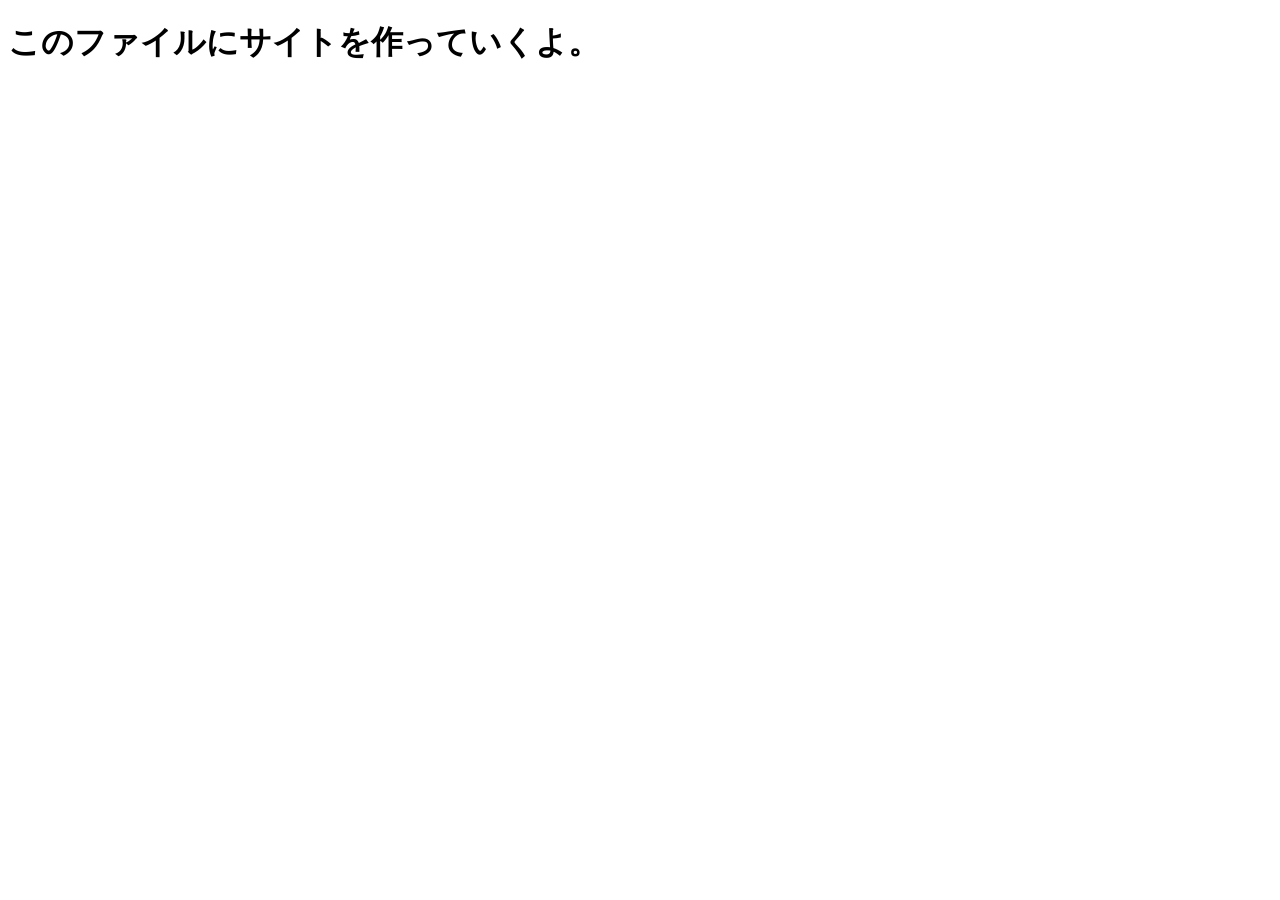
==== index.html @ 0e2abdbf "deploy: a6d70722ec7f6679e153848b28e50f22e141a47a" ====
<!DOCTYPE html>
<html lang="en">
<head>
  <meta charset="UTF-8">
  <meta name="viewport" content="width=device-width, initial-scale=1.0">
  <title>サイト制作課題</title>
</head>
<body>
  <h1>このファイルにサイトを作っていくよ。</h1>
</body>
</html>
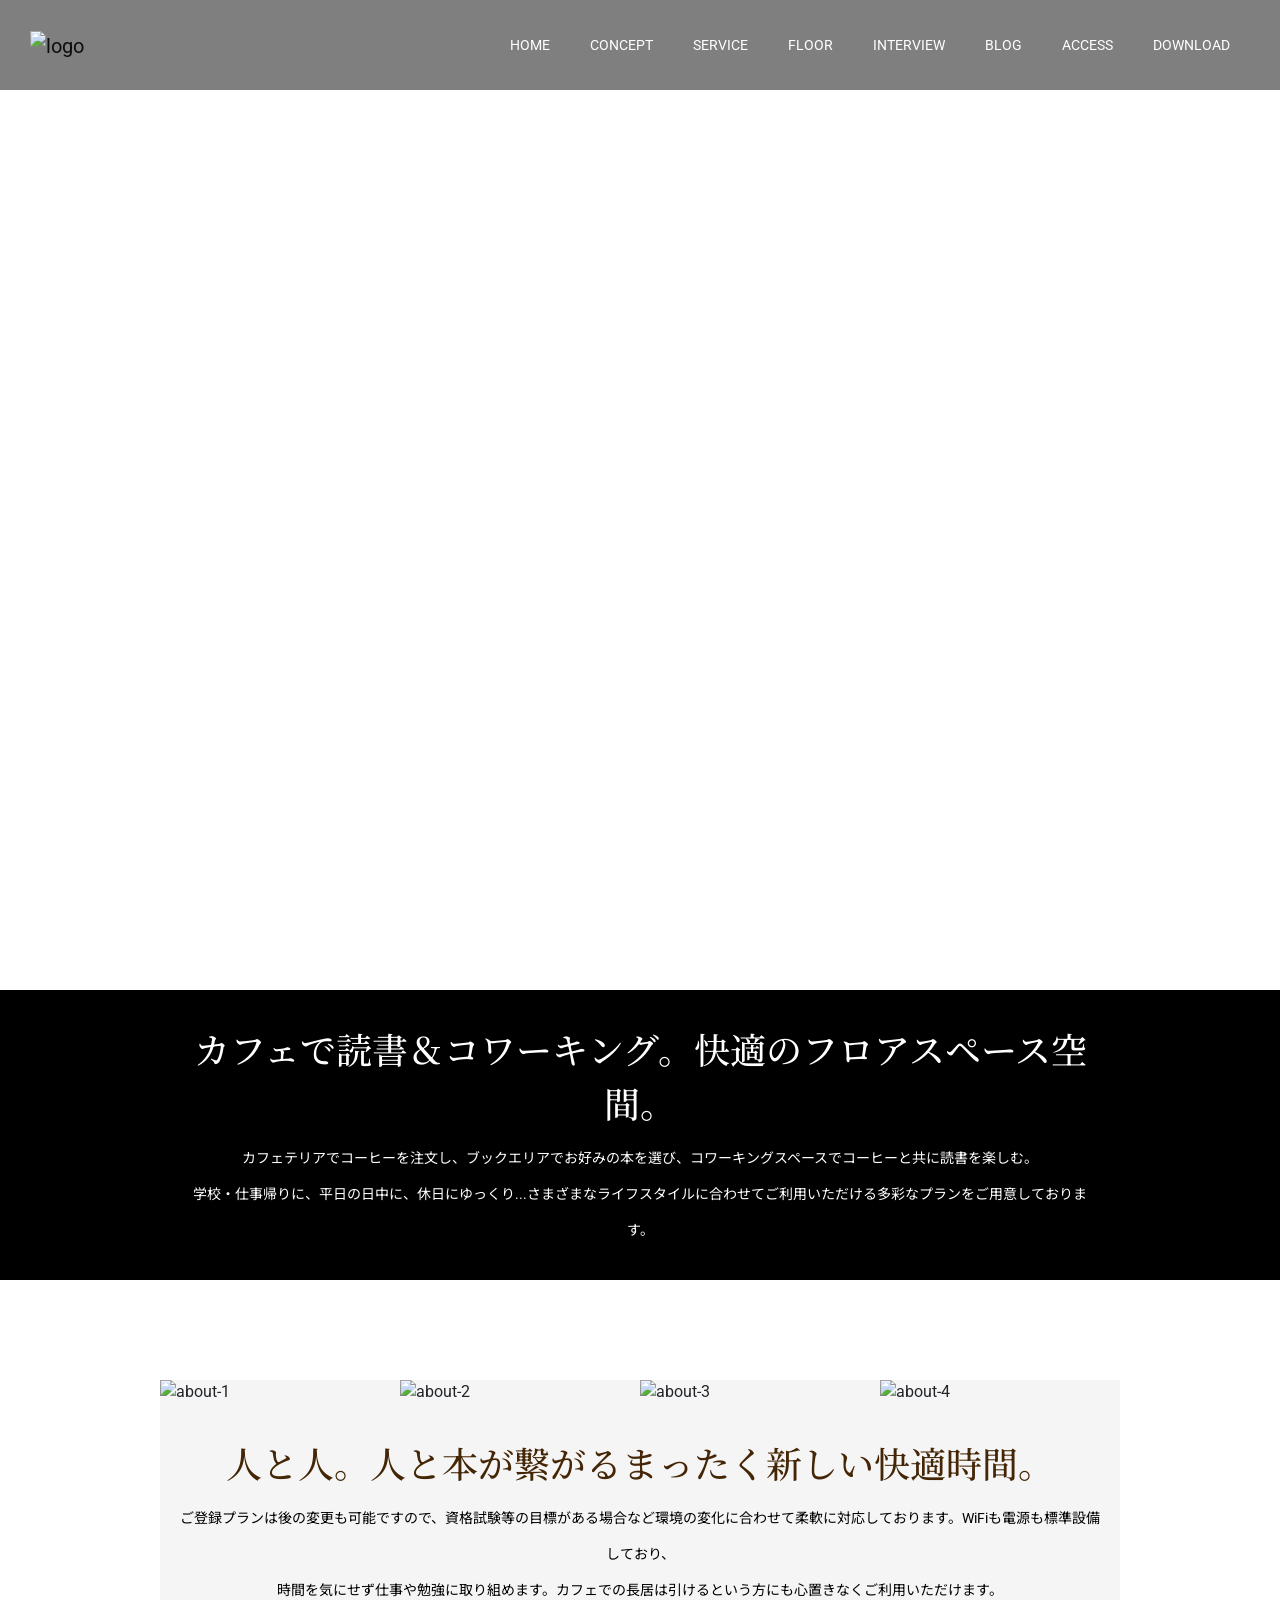
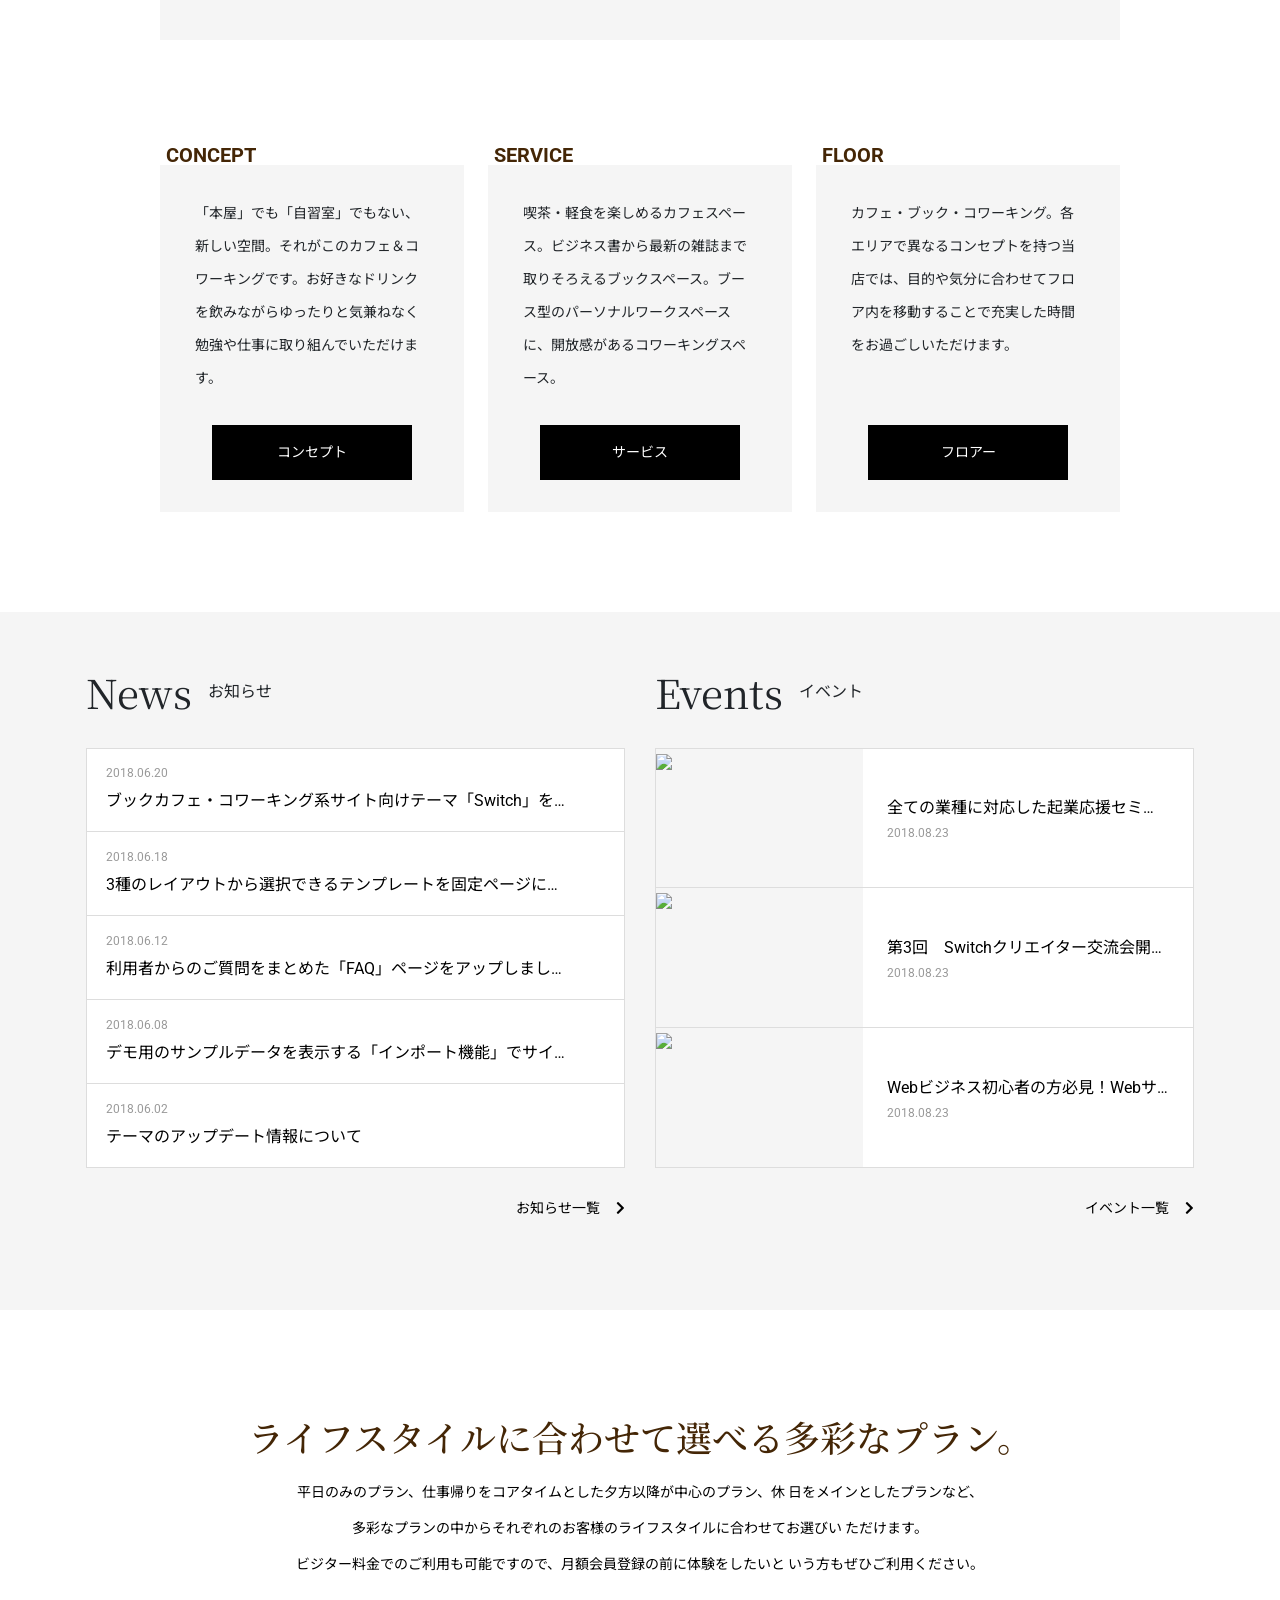
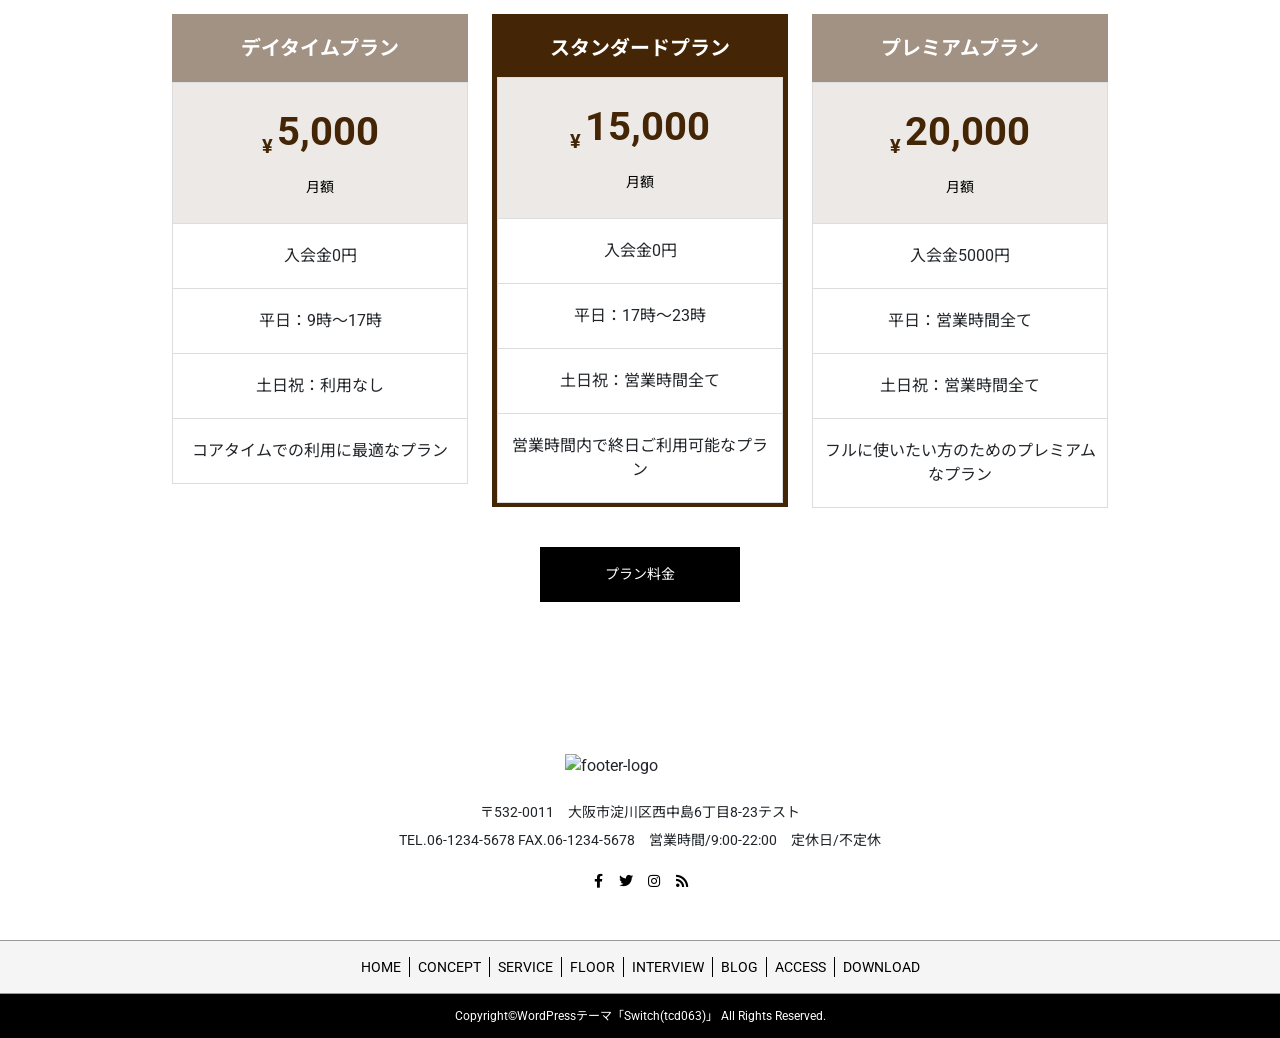
==== commit 96b5694e: "deploy: ee60870745d6ce0ff6d544f2466e51420f54d26c" ====
--- a/index.html
+++ b/index.html
@@ -1,11 +1,500 @@
-<!DOCTYPE html>
-<html lang="en">
-<head>
-  <meta charset="UTF-8">
-  <meta name="viewport" content="width=device-width, initial-scale=1.0">
-  <title>サイト制作課題</title>
-</head>
-<body>
-  <h1>このファイルにサイトを作っていくよ。</h1>
-</body>
-</html>
+<!DOCTYPE html>
+<html lang="en">
+  <head>
+    <meta charset="UTF-8" />
+    <meta name="viewport" content="width=device-width, initial-scale=1.0" />
+    <title>サイト制作課題</title>
+
+    <link rel="preconnect" href="https://fonts.gstatic.com" />
+    <link
+      href="https://fonts.googleapis.com/css2?family=Noto+Sans+JP:wght@400;500;700&family=Noto+Serif+JP:wght@400;500;700&family=Roboto:wght@400;500;700&display=swap"
+      rel="stylesheet"
+    />
+    <link
+      rel="stylesheet"
+      href="https://cdn.jsdelivr.net/npm/bootstrap@4.5.3/dist/css/bootstrap.min.css"
+      integrity="sha384-TX8t27EcRE3e/ihU7zmQxVncDAy5uIKz4rEkgIXeMed4M0jlfIDPvg6uqKI2xXr2"
+      crossorigin="anonymous"
+    />
+    <link
+      rel="stylesheet"
+      href="https://use.fontawesome.com/releases/v5.6.3/css/all.css"
+    />
+
+    <link rel="stylesheet" href="./style.css" />
+  </head>
+  <body>
+    <header>
+      <nav class="navbar navbar-expand-xl navbar-light">
+        <div class="container-fluid p-0">
+          <a class="navbar-brand p-0 m-0" href="#">
+            <img src="../img/header.png" alt="logo" />
+          </a>
+          <button
+            class="navbar-toggler border-0"
+            type="button"
+            data-toggle="collapse"
+            data-target="#navbarSupportedContent"
+            aria-controls="navbarSupportedContent"
+            aria-expanded="false"
+            aria-label="Toggle navigation"
+          >
+            <span
+              class="navbar-toggler-icon d-flex justify-content-center align-items-center"
+            ></span>
+          </button>
+          <div class="collapse navbar-collapse" id="navbarSupportedContent">
+            <ul class="navbar-nav ml-auto">
+              <li class="nav-item">
+                <a class="nav-link" href="#">HOME</a>
+              </li>
+              <li class="nav-item dropdown">
+                <button
+                  class="navbar-toggler d-flex justify-content-between align-items-center dropdown-lg d-xl-none"
+                  type="button"
+                  data-toggle="collapse"
+                  data-target="#navbarDropdown"
+                  aria-controls="navbarDropdown"
+                  aria-expanded="false"
+                >
+                  CONCEPT
+                  <span class="dropdown-icon">
+                    <img
+                      src="../img/icon-plus.svg"
+                      width="26"
+                      height="26"
+                      class="icon-plus"
+                    />
+                    <img
+                      src="../img/icon-minus.svg"
+                      width="26"
+                      height="26"
+                      class="icon-minus"
+                    />
+                  </span>
+                </button>
+                <a
+                  class="nav-link d-none d-xl-block"
+                  href="#"
+                  id="navbarDropdown"
+                  role="button"
+                  aria-expanded="false"
+                  aria-haspopup="true"
+                >
+                  CONCEPT
+                </a>
+                <div
+                  class="collapse mt-0 border-0 rounded-0 drop-menu"
+                  id="navbarDropdown"
+                >
+                  <ul>
+                    <li>
+                      <a class="dropdown-item" href="#">ブログアーカイブ</a>
+                    </li>
+                    <li>
+                      <a class="dropdown-item" href="#">お知らせアーカイブ</a>
+                    </li>
+                    <li>
+                      <a class="dropdown-item" href="#">イベントアーカイブ</a>
+                    </li>
+                    <li>
+                      <a class="dropdown-item" href="#"
+                        >インタビューアーカイブ</a
+                      >
+                    </li>
+                    <li><a class="dropdown-item" href="#">FAQページ</a></li>
+                    <li>
+                      <a class="dropdown-item" href="#"
+                        >固定ページ(デフォルト)</a
+                      >
+                    </li>
+                    <li><a class="dropdown-item" href="#">CONCEPT</a></li>
+                    <li><a class="dropdown-item" href="#">SERVICE</a></li>
+                    <li><a class="dropdown-item" href="#">FLOOR</a></li>
+                    <li><a class="dropdown-item" href="#">ACCESS</a></li>
+                  </ul>
+                </div>
+              </li>
+              <li class="nav-item">
+                <a class="nav-link" href="#">SERVICE</a>
+              </li>
+              <li class="nav-item">
+                <a class="nav-link" href="#">FLOOR</a>
+              </li>
+              <li class="nav-item">
+                <a class="nav-link" href="#">INTERVIEW</a>
+              </li>
+              <li class="nav-item">
+                <a class="nav-link" href="#">BLOG</a>
+              </li>
+              <li class="nav-item">
+                <a class="nav-link" href="#">ACCESS</a>
+              </li>
+              <li class="nav-item">
+                <a class="nav-link" href="#">DOWNLOAD</a>
+              </li>
+            </ul>
+          </div>
+        </div>
+      </nav>
+    </header>
+    <section class="top">
+      <div class="top-img">
+        <p class="top-img-message">そうだ。<br />カフェに行こう。</p>
+      </div>
+      <div class="top-message">
+        <div class="message">
+          <h2 class="title">
+            カフェで読書＆コワーキング。快適のフロアスペース空間。
+          </h2>
+          <p class="text">
+            カフェテリアでコーヒーを注文し、ブックエリアでお好みの本を選び、コワーキングスペースでコーヒーと共に読書を楽しむ。
+          </p>
+          <p class="text">
+            学校・仕事帰りに、平日の日中に、休日にゆっくり...さまざまなライフスタイルに合わせてご利用いただける多彩なプランをご用意しております。
+          </p>
+        </div>
+      </div>
+    </section>
+    <section class="about">
+      <div class="container-fluid px-0">
+        <div class="row mx-0">
+          <img
+            src="../img/about-1.jpg"
+            alt="about-1"
+            class="col-6 col-lg-3 img-fluid px-0"
+          />
+          <img
+            src="../img/about-2.jpg"
+            alt="about-2"
+            class="col-6 col-lg-3 img-fluid px-0"
+          />
+          <img
+            src="../img/about-3.jpg"
+            alt="about-3"
+            class="col-6 col-lg-3 img-fluid px-0"
+          />
+          <img
+            src="../img/about-4.jpg"
+            alt="about-4"
+            class="col-6 col-lg-3 img-fluid px-0"
+          />
+        </div>
+      </div>
+      <div class="message">
+        <h2 class="title">人と人。人と本が繋がるまったく新しい快適時間。</h2>
+        <p class="text">
+          ご登録プランは後の変更も可能ですので、資格試験等の目標がある場合など環境の変化に合わせて柔軟に対応しております。WiFiも電源も標準設備しており、
+        </p>
+        <p class="text">
+          時間を気にせず仕事や勉強に取り組めます。カフェでの長居は引けるという方にも心置きなくご利用いただけます。
+        </p>
+      </div>
+    </section>
+    <section class="cards">
+      <div class="card border-0">
+        <div class="card-top">
+          <p class="card-title">CONCEPT</p>
+          <img
+            src="../img/card-1.jpg"
+            alt="concept"
+            class="card-img-top rounded-0"
+          />
+        </div>
+        <div class="card-body">
+          <p class="card-text">
+            「本屋」でも「自習室」でもない、新しい空間。それがこのカフェ＆コワーキングです。お好きなドリンクを飲みながらゆったりと気兼ねなく勉強や仕事に取り組んでいただけます。
+          </p>
+          <a href="#" class="atoms-button">コンセプト</a>
+        </div>
+      </div>
+      <div class="card border-0">
+        <div class="card-top">
+          <p class="card-title">SERVICE</p>
+          <img
+            src="../img/card-2.jpg"
+            alt="concept"
+            class="card-img-top rounded-0"
+          />
+        </div>
+        <div class="card-body">
+          <p class="card-text">
+            喫茶・軽食を楽しめるカフェスペース。ビジネス書から最新の雑誌まで取りそろえるブックスペース。ブース型のパーソナルワークスペースに、開放感があるコワーキングスペース。
+          </p>
+          <a href="#" class="atoms-button">サービス</a>
+        </div>
+      </div>
+      <div class="card border-0">
+        <div class="card-top">
+          <p class="card-title">FLOOR</p>
+          <img
+            src="../img/card-3.jpg"
+            alt="concept"
+            class="card-img-top rounded-0"
+          />
+        </div>
+        <div class="card-body">
+          <p class="card-text">
+            カフェ・ブック・コワーキング。各エリアで異なるコンセプトを持つ当店では、目的や気分に合わせてフロア内を移動することで充実した時間をお過ごしいただけます。
+          </p>
+          <a href="#" class="atoms-button">フロアー</a>
+        </div>
+      </div>
+    </section>
+    <section class="news-and-events">
+      <div class="container">
+        <div class="row">
+          <div class="col col-lg-6">
+            <div class="news">
+              <div class="news-and-events-title">
+                <h2>News<span class="caption">お知らせ</span></h2>
+              </div>
+              <div class="news-list">
+                <article class="news-card">
+                  <a href="#">
+                    <div class="news-caption">
+                      <div class="news-posted-at">
+                        <time datetime="2018-6-20">2018.06.20</time>
+                      </div>
+                      <h3>
+                        ブックカフェ・コワーキング系サイト向けテーマ「Switch」をリリースしました。
+                      </h3>
+                    </div>
+                  </a>
+                </article>
+                <article class="news-card">
+                  <a href="#">
+                    <div class="news-caption">
+                      <div class="news-posted-at">
+                        <time datetime="2018-6-18">2018.06.18</time>
+                      </div>
+                      <h3>
+                        3種のレイアウトから選択できるテンプレートを固定ページに実装
+                      </h3>
+                    </div>
+                  </a>
+                </article>
+                <article class="news-card">
+                  <a href="#">
+                    <div class="news-caption">
+                      <div class="news-posted-at">
+                        <time datetime="2018-6-12">2018.06.12</time>
+                      </div>
+                      <h3>
+                        利用者からのご質問をまとめた「FAQ」ページをアップしました。
+                      </h3>
+                    </div>
+                  </a>
+                </article>
+                <article class="news-card">
+                  <a href="#">
+                    <div class="news-caption">
+                      <div class="news-posted-at">
+                        <time datetime="2018-6-8">2018.06.08</time>
+                      </div>
+                      <h3>
+                        デモ用のサンプルデータを表示する「インポート機能」でサイト構築を快適に？
+                      </h3>
+                    </div>
+                  </a>
+                </article>
+                <article class="news-card">
+                  <a href="#">
+                    <div class="news-caption">
+                      <div class="news-posted-at">
+                        <time datetime="2018-6-2">2018.06.02</time>
+                      </div>
+                      <h3>テーマのアップデート情報について</h3>
+                    </div>
+                  </a>
+                </article>
+              </div>
+              <a href="#" class="news-and-events-more">
+                お知らせ一覧<i class="fas fa-chevron-right"></i>
+              </a>
+            </div>
+          </div>
+          <div class="col col-lg-6">
+            <div class="events">
+              <div class="news-and-events-title">
+                <h2>Events<span class="caption">イベント</span></h2>
+              </div>
+              <div class="event-list">
+                <article class="event-card">
+                  <a href="#">
+                    <div class="event-thumbnail">
+                      <img src="../img/events-1.jpg" />
+                    </div>
+                    <div class="event-caption">
+                      <h3>
+                        全ての業種に対応した起業応援セミナーを開催します。
+                      </h3>
+                      <div class="posted-at">
+                        <time datetime="2018-8-23">2018.08.23</time>
+                      </div>
+                    </div>
+                  </a>
+                </article>
+                <article class="event-card">
+                  <a href="#">
+                    <div class="event-thumbnail">
+                      <img src="../img/events-2.jpg" />
+                    </div>
+                    <div class="event-caption">
+                      <h3>第3回　Switchクリエイター交流会開催いたします！</h3>
+                      <div class="posted-at">
+                        <time datetime="2018-8-23">2018.08.23</time>
+                      </div>
+                    </div>
+                  </a>
+                </article>
+                <article class="event-card">
+                  <a href="#">
+                    <div class="event-thumbnail">
+                      <img src="../img/events-3.jpg" />
+                    </div>
+                    <div class="event-caption">
+                      <h3>
+                        Webビジネス初心者の方必見！Webサイト作成講座を3回にわたって開催します。
+                      </h3>
+                      <div class="posted-at">
+                        <time datetime="2018-8-23">2018.08.23</time>
+                      </div>
+                    </div>
+                  </a>
+                </article>
+              </div>
+              <a href="#" class="news-and-events-more"
+                >イベント一覧<i class="fas fa-chevron-right"></i
+              ></a>
+            </div>
+          </div>
+        </div>
+      </div>
+    </section>
+    <section class="plans">
+      <div class="message">
+        <h2 class="title">ライフスタイルに合わせて選べる多彩なプラン。</h2>
+        <p class="text">
+          平日のみのプラン、仕事帰りをコアタイムとした夕方以降が中心のプラン、休
+          日をメインとしたプランなど、<br />
+          多彩なプランの中からそれぞれのお客様のライフスタイルに合わせてお選びい
+          ただけます。<br />
+          ビジター料金でのご利用も可能ですので、月額会員登録の前に体験をしたいと
+          いう方もぜひご利用ください。
+        </p>
+      </div>
+      <div class="plan">
+        <div class="plan-daytime">
+          <ul>
+            <li>デイタイムプラン</li>
+            <li>
+              <div class="plan-price">
+                <p class="plan-price-mark">¥</p>
+                <p class="plan-price-yen">5,000</p>
+              </div>
+              <p class="text">月額</p>
+            </li>
+            <li>入会金0円</li>
+            <li>平日：9時～17時</li>
+            <li>土日祝：利用なし</li>
+            <li>コアタイムでの利用に最適なプラン</li>
+          </ul>
+        </div>
+        <div class="plan-standard">
+          <ul>
+            <li>スタンダードプラン</li>
+            <li>
+              <div class="plan-price">
+                <p class="plan-price-mark">¥</p>
+                <p class="plan-price-yen">15,000</p>
+              </div>
+              <p class="text">月額</p>
+            </li>
+            <li>入会金0円</li>
+            <li>平日：17時～23時</li>
+            <li>土日祝：営業時間全て</li>
+            <li>営業時間内で終日ご利用可能なプラン</li>
+          </ul>
+        </div>
+        <div class="plan-daytime">
+          <ul>
+            <li>プレミアムプラン</li>
+            <li>
+              <div class="plan-price">
+                <p class="plan-price-mark">¥</p>
+                <p class="plan-price-yen">20,000</p>
+              </div>
+              <p class="text">月額</p>
+            </li>
+            <li>入会金5000円</li>
+            <li>平日：営業時間全て</li>
+            <li>土日祝：営業時間全て</li>
+            <li>フルに使いたい方のためのプレミアムなプラン</li>
+          </ul>
+        </div>
+      </div>
+      <a href="#" class="atoms-button">プラン料金</a>
+    </section>
+    <footer>
+      <div class="footer-contact">
+        <img
+          src="../img/footer.png"
+          alt="footer-logo"
+          class="footer-contact-logo"
+          width="150"
+        />
+        <div class="footer-contact-address">
+          〒532-0011　大阪市淀川区西中島6丁目8-23テスト<br />TEL.06-1234-5678
+          FAX.06-1234-5678　営業時間/9:00-22:00　定休日/不定休
+        </div>
+        <div class="footer-contact-icon">
+          <div class="footer-contact-icon-item">
+            <a href="#"><i class="fab fa-facebook-f"></i></a>
+          </div>
+          <div class="footer-contact-icon-item">
+            <a href="#"><i class="fab fa-twitter"></i></a>
+          </div>
+          <div class="footer-contact-icon-item">
+            <a href="#"><i class="fab fa-instagram"></i></a>
+          </div>
+          <div class="footer-contact-icon-item">
+            <a href="#"><i class="fas fa-rss"></i></a>
+          </div>
+        </div>
+      </div>
+      <div class="footer-nav">
+        <div class="footer-nav-list">
+          <div class="footer-nav-list-item"><a href="#">HOME</a></div>
+          <div class="footer-nav-list-item"><a href="#">CONCEPT</a></div>
+          <div class="footer-nav-list-item"><a href="#">SERVICE</a></div>
+          <div class="footer-nav-list-item"><a href="#">FLOOR</a></div>
+          <div class="footer-nav-list-item"><a href="#">INTERVIEW</a></div>
+          <div class="footer-nav-list-item"><a href="#">BLOG</a></div>
+          <div class="footer-nav-list-item"><a href="#">ACCESS</a></div>
+          <div class="footer-nav-list-item"><a href="#">DOWNLOAD</a></div>
+        </div>
+      </div>
+      <div class="footer-copyright">
+        <p class="footer-copyright-text">
+          Copyright©WordPressテーマ「Switch(tcd063)」 All Rights Reserved.
+        </p>
+      </div>
+    </footer>
+    <script
+      src="https://code.jquery.com/jquery-3.5.1.slim.min.js"
+      integrity="sha384-DfXdz2htPH0lsSSs5nCTpuj/zy4C+OGpamoFVy38MVBnE+IbbVYUew+OrCXaRkfj"
+      crossorigin="anonymous"
+    ></script>
+    <script
+      src="https://cdn.jsdelivr.net/npm/popper.js@1.16.1/dist/umd/popper.min.js"
+      integrity="sha384-9/reFTGAW83EW2RDu2S0VKaIzap3H66lZH81PoYlFhbGU+6BZp6G7niu735Sk7lN"
+      crossorigin="anonymous"
+    ></script>
+    <script
+      src="https://cdn.jsdelivr.net/npm/bootstrap@4.5.3/dist/js/bootstrap.min.js"
+      integrity="sha384-w1Q4orYjBQndcko6MimVbzY0tgp4pWB4lZ7lr30WKz0vr/aWKhXdBNmNb5D92v7s"
+      crossorigin="anonymous"
+    ></script>
+  </body>
+</html>
--- a/style.css
+++ b/style.css
@@ -0,0 +1 @@
+body{font-family:Roboto,"Noto Sans JP",sans-serif}section{margin-bottom:120px}.assignment-example-button{color:red;font-size:16px}.card{width:auto}.card .card-top{position:relative;overflow:hidden}.card .card-top .card-title{position:absolute;top:0;left:0;font-size:20px;font-weight:700;color:#442606;background-color:#fff;width:150px;height:150px;padding:0 0 0 6px;margin:0;clip-path:polygon(0 0,100% 0,0 100%);z-index:1}.card .card-top img{transition:.5s ease}.card .card-top img:hover{transform:scale(1.2)}@media (max-width:768px){.card .card-top img:hover{transform:none}}.card .card-body{background-color:#f5f5f5;display:flex;flex-direction:column;justify-content:center;align-items:center;padding:32px 35px}.card .card-body .card-text{font-family:Roboto,"Noto Sans JP",sans-serif;font-size:14px;line-height:33px;margin:0 0 30px}.message{padding:32px 20px}.message .title{color:#000;font-size:36px;font-family:"Noto Serif JP",serif;line-height:54px;margin:0 0 10px;text-align:center;word-wrap:break-word}@media (max-width:992px){.message .title{font-size:20px;line-height:30px;margin:0 0 6px}}.message .text{color:#000;font-size:14px;line-height:36px;text-align:center;word-wrap:break-word;margin-bottom:0}@media (max-width:992px){.message .text{line-height:28px}}.atoms-button{width:200px;height:55px;color:#fff;background-color:#000;font-size:14px;line-height:20px;display:flex;justify-content:center;align-items:center;transition:.2s ease}@media (max-width:992px){.atoms-button{width:150px}}@media (max-width:768px){.atoms-button{width:180px;height:45px}}.atoms-button:hover{color:#fff;background-color:#442606;text-decoration:none}.news-and-events-more{align-self:flex-end;cursor:pointer;color:#000;text-decoration:none;font-size:14px;transition:color .2s ease;display:inline-flex;align-items:center}.news-and-events-more:hover{color:#999;text-decoration:none}.news-and-events-more>i{margin-left:16px}.news-and-events-title>h2{display:flex;align-items:center;font-size:20px;font-family:"Noto Serif JP",serif;margin-bottom:32px}@media (min-width:992px){.news-and-events-title>h2{font-size:40px}}.news-and-events-title>h2 .caption{font-size:16px;font-family:Roboto,"Noto Sans JP",sans-serif;font-weight:400;margin-left:16px}.plan{display:flex;flex-direction:row;justify-content:center;align-items:flex-start}@media (max-width:768px){.plan{flex-direction:column;margin-bottom:24px}}.plan>.plan-daytime{width:100%}.plan>.plan-standard{width:100%}.plan>.plan-standard ul{border:5px solid #442606}.plan>.plan-standard ul li:nth-child(1){height:59px;background-color:#442606;padding:15px 8px}.plan ul{list-style:none;padding:0;margin:0 12px}@media (max-width:768px){.plan ul{margin-bottom:24px}}.plan ul li{padding:20px 8px;text-align:center;margin:-1px 0;border:1px solid #ddd}.plan ul li:nth-child(1){height:69px;color:#fff;font-size:20px;font-weight:700;line-height:29px;background-color:#a19283;margin:0;border:none}.plan ul li:nth-child(2){height:142px;background-color:#ece9e6}.plan ul li:nth-child(2) .plan-price{display:flex;flex-direction:row;justify-content:center;align-items:flex-end;color:#442606;font-weight:700;gap:4px;margin:0 0 16px}.plan ul li:nth-child(2) .plan-price .plan-price-mark{font-size:20px;line-height:29px}.plan ul li:nth-child(2) .plan-price .plan-price-yen{font-size:40px;line-height:58px}.plan ul li:nth-child(2) .plan-price .plan-price-mark,.plan ul li:nth-child(2) .plan-price .plan-price-yen{margin:0}.plan ul li:nth-child(2) .text{color:#000;font-size:14px;margin:0}.plan ul li:nth-child(n+3){height:auto;background-color:#fff;padding:20px 10px;overflow-wrap:break-word}.about{max-width:960px;padding:0;margin:0 auto 100px;background-color:#f5f5f5}@media (max-width:768px){.about{max-width:720px;margin-bottom:40px}}.about .message{margin:0 auto}.about .message .title{color:#442606}.about .message .text{color:#000}.cards{max-width:960px;display:grid;grid-template-columns:1fr 1fr 1fr;grid-template-rows:auto;gap:24px;margin:0 auto}@media (max-width:768px){.cards{max-width:540px;grid-template-columns:1fr;gap:0}}.cards .card{padding:0 0 100px}@media (max-width:768px){.cards .card{padding:0 0 40px}}.cards .card .card-body{display:flex;flex-direction:column;justify-content:space-between;align-items:center}footer .footer-contact{padding:52px 20px;box-sizing:border-box;border-bottom:1px solid #999}@media (max-width:768px){footer .footer-contact{padding:32px 20px}}footer .footer-contact img{display:block;margin:0 auto 20px}footer .footer-contact .footer-contact-address{font-size:14px;line-height:28px;text-align:center;word-wrap:break-word;margin-bottom:20px}footer .footer-contact .footer-contact-icon{width:98px;height:14px;display:grid;grid-template-columns:1fr 1fr 1fr 1fr;grid-template-rows:auto;gap:14px;margin:0 auto}footer .footer-contact .footer-contact-icon .footer-contact-icon-item{display:block;height:14px;margin:0}footer .footer-contact .footer-contact-icon .footer-contact-icon-item a{color:#000;font-size:14px;text-decoration:none;transition:.2s ease;display:flex;justify-content:center;align-items:center}footer .footer-contact .footer-contact-icon .footer-contact-icon-item a:hover{color:#999}footer .footer-nav{height:auto;background-color:#f5f5f5;padding:16px;border-bottom:1px solid #999}footer .footer-nav .footer-nav-list{display:flex;justify-content:center;align-items:center}@media (max-width:768px){footer .footer-nav .footer-nav-list{display:grid;grid-template-columns:1fr 1fr;grid-template-rows:auto;gap:8px}}footer .footer-nav .footer-nav-list .footer-nav-list-item{height:20px;padding:0 8px}@media (max-width:768px){footer .footer-nav .footer-nav-list .footer-nav-list-item{padding:0}}footer .footer-nav .footer-nav-list .footer-nav-list-item:not(:last-child){border-right:1px solid #000}@media (max-width:768px){footer .footer-nav .footer-nav-list .footer-nav-list-item:not(:last-child){margin-right:0;border-right:0}}footer .footer-nav .footer-nav-list .footer-nav-list-item a{display:flex;align-items:center;color:#000;font-size:14px;line-height:20px;text-decoration:none;transition:.2s ease}footer .footer-nav .footer-nav-list .footer-nav-list-item a:hover{color:#442606}footer .footer-copyright{background-color:#000;padding:16px}footer .footer-copyright .footer-copyright-text{color:#fff;font-size:12px;line-height:12px;text-align:center;word-wrap:break-word;margin:0}.events{display:flex;flex-direction:column;align-items:stretch;margin-bottom:35px}.events .news-and-events-title h2{font-weight:400}.events .event-list{display:flex;flex-direction:column;align-items:stretch;margin-bottom:30px}.events .event-list .event-card>a{height:70px;display:flex;text-decoration:none;border:1px solid #ddd}.events .event-list .event-card>a .event-thumbnail{display:none;width:207px;overflow:hidden}.events .event-list .event-card>a .event-thumbnail>img{height:100%;transition:transform .5s ease}.events .event-list .event-card>a .event-thumbnail:hover>img{transform:scale(1.2)}.events .event-list .event-card>a .event-caption{width:100%;background-color:#fff;display:flex;flex-direction:column;align-items:flex-start;justify-content:center;padding:10px 20px 16px}.events .event-list .event-card>a .event-caption>h3{color:#000;font-size:16px;font-weight:400;line-height:23px;overflow:hidden;white-space:nowrap;text-overflow:ellipsis;margin-bottom:8px;width:100%}.events .event-list .event-card>a .event-caption .posted-at{color:#999;font-size:12px;line-height:12px}@media (min-width:992px){.events .event-list .event-card>a{height:140px}.events .event-list .event-card>a .event-thumbnail{display:block}.events .event-list .event-card>a .event-caption{width:calc(100% - 207px);padding:0 24px}}.events .event-list .event-card:not(:first-child)>a{border-top:none}header{height:90px;position:relative;z-index:1}@media (max-width:1200px){header{height:60px}}header .navbar{background-color:rgba(0,0,0,.5);padding:0 30px}@media (max-width:1200px){header .navbar{background-color:#000;padding:0 16px}}header .navbar .container-fluid .navbar-brand>img{width:140px}@media (max-width:1200px){header .navbar .container-fluid .navbar-brand>img{width:120px}}header .navbar .container-fluid .navbar-toggler{padding:20.5px 0;outline:0}header .navbar .container-fluid .navbar-toggler .navbar-toggler-icon{background-image:url(../img/humberger-bar.svg);width:15px;height:19px}header .navbar .container-fluid .nav-item .nav-link.show{color:#fff}header .navbar .container-fluid .nav-item button,header .navbar .container-fluid .nav-item>a{width:100%;color:#fff;font-size:14px;line-height:20px;padding:35px 20px;transition:.2s ease}@media (max-width:1200px){header .navbar .container-fluid .nav-item button,header .navbar .container-fluid .nav-item>a{padding:15px 0}}header .navbar .container-fluid .nav-item button:hover,header .navbar .container-fluid .nav-item>a:hover{color:#999}@media (max-width:1200px){header .navbar .container-fluid .nav-item button:hover,header .navbar .container-fluid .nav-item>a:hover{color:#fff}}header .navbar .container-fluid .nav-item .dropdown-lg[aria-expanded=false] .icon-minus{display:none}header .navbar .container-fluid .nav-item .dropdown-lg[aria-expanded=true] .icon-plus{display:none}@media (min-width:1200px){header .navbar .container-fluid .nav-item .collapse{display:none}}@media (min-width:1200px){header .navbar .container-fluid .nav-item:hover .collapse{top:90px;display:block}header .navbar .container-fluid .nav-item:hover .collapse ul{position:absolute}}header .navbar .container-fluid .nav-item>div>ul{width:220px;background-color:#000;padding:0;list-style:none}@media (max-width:1200px){header .navbar .container-fluid .nav-item>div>ul{width:100%}}header .navbar .container-fluid .nav-item>div>ul>li{height:56px}@media (max-width:1200px){header .navbar .container-fluid .nav-item>div>ul>li{height:50px}}header .navbar .container-fluid .nav-item>div>ul>li .dropdown-item{color:#fff;font-size:14px;line-height:20px;padding:18px;transition:.2s ease}@media (max-width:1200px){header .navbar .container-fluid .nav-item>div>ul>li .dropdown-item{padding:15px 12px}}header .navbar .container-fluid .nav-item>div>ul>li .dropdown-item:hover{background-color:#442606}@media (max-width:1200px){header .navbar .container-fluid .nav-item>div>ul>li .dropdown-item:hover{background-color:#000}}.news{display:flex;flex-direction:column;align-items:stretch;margin-bottom:35px}.news .news-and-events-title h2{font-weight:400}.news .news-list{display:flex;flex-direction:column;align-items:stretch;margin-bottom:30px}.news .news-list .news-card>a{display:block;text-decoration:none;transition:.2s ease}.news .news-list .news-card>a .news-caption{background-color:#fff;border:1px solid #ddd;display:flex;flex-direction:column;align-items:flex-start;justify-content:center;padding:18.5px 25px 18.5px 19px}.news .news-list .news-card>a .news-caption>h3{width:100%;max-width:460px;color:#000;font-size:16px;font-weight:400;line-height:23px;overflow:hidden;white-space:nowrap;text-overflow:ellipsis;margin:0}.news .news-list .news-card>a .news-caption .news-posted-at{color:#999;font-size:12px;line-height:12px;margin-bottom:10px}.news .news-list .news-card:hover>a .news-caption h3{color:#442606}.news .news-list .news-card:not(:first-child)>a .news-caption{border-top:none;padding:19px 25px 19px 19px}.plans{margin:0;padding:0 0 100px 0}@media (max-width:768px){.plans{padding:0 0 40px 0}}.plans .message{padding-top:0}.plans .message .title{color:#442606}.plans .plan{margin:0 auto 40px auto;max-width:960px}@media (max-width:768px){.plans .plan{margin-bottom:0 auto;max-width:540px}}.plans .atoms-button{margin:0 auto}.top{padding:0;margin-bottom:100px}@media (max-width:992px){.top{margin-bottom:40px}}.top .top-img{width:100%;height:100vh;position:relative;background-image:url(../img/top.jpg);background-repeat:no-repeat;background-size:cover;background-position:center center}@media (max-width:992px){.top .top-img{height:360px}}.top .top-img .top-img-message{position:absolute;top:50%;left:50%;margin:0;-webkit-transform:translate(-50%,-50%);-moz-transform:translate(-50%,-50%);transform:translate(-50%,-50%);color:#fff;font-family:"Noto Serif JP",serif;font-size:36px;-ms-writing-mode:tb-rl;writing-mode:vertical-rl}@media (max-width:992px){.top .top-img .top-img-message{font-size:20px}}.top .top-message{width:100%;background-color:#000}.top .top-message .message{max-width:960px;margin:0 auto}@media (max-width:992px){.top .top-message .message{max-width:720px}}.top .top-message .message .title{color:#fff}.top .top-message .message .text{color:#fff}.news-and-events{background-color:#f5f5f5;margin-bottom:100px}@media (max-width:768px){.news-and-events{margin-bottom:40px}}.news-and-events .container{padding:56px 16px}
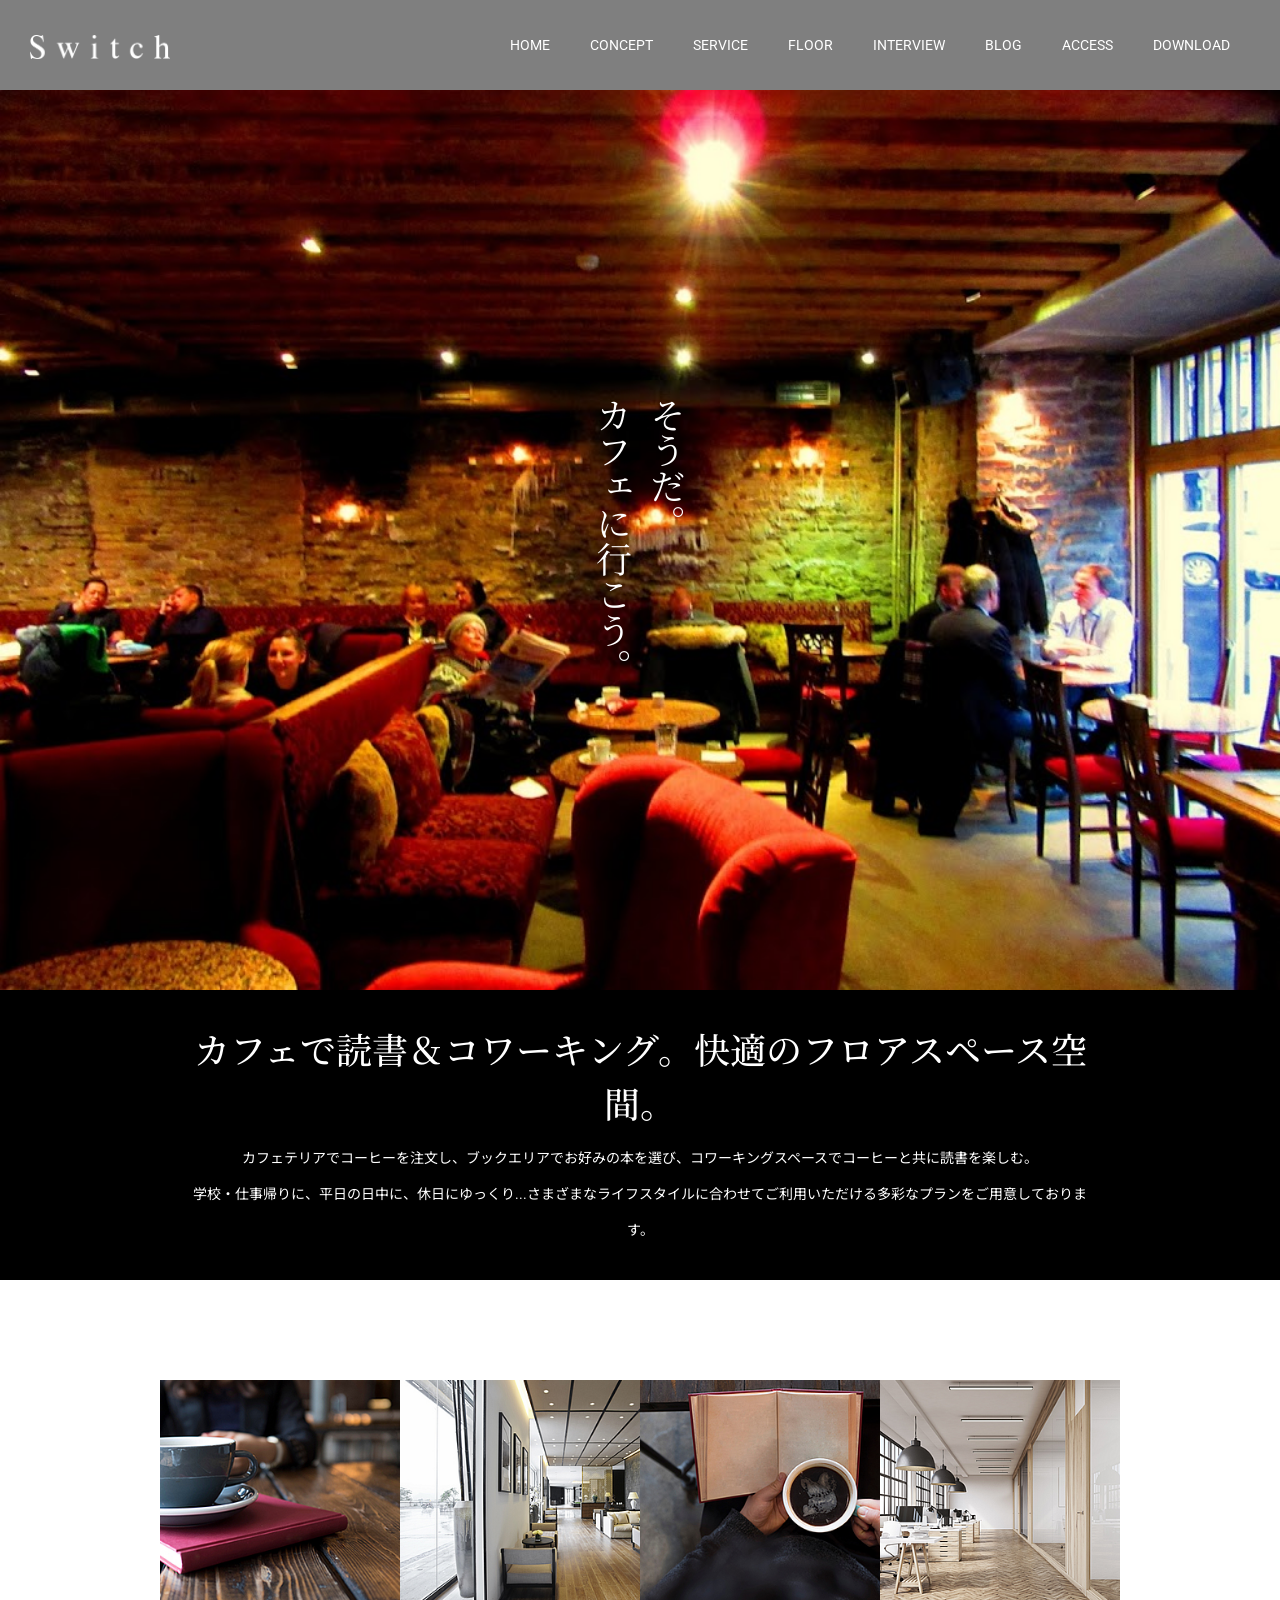
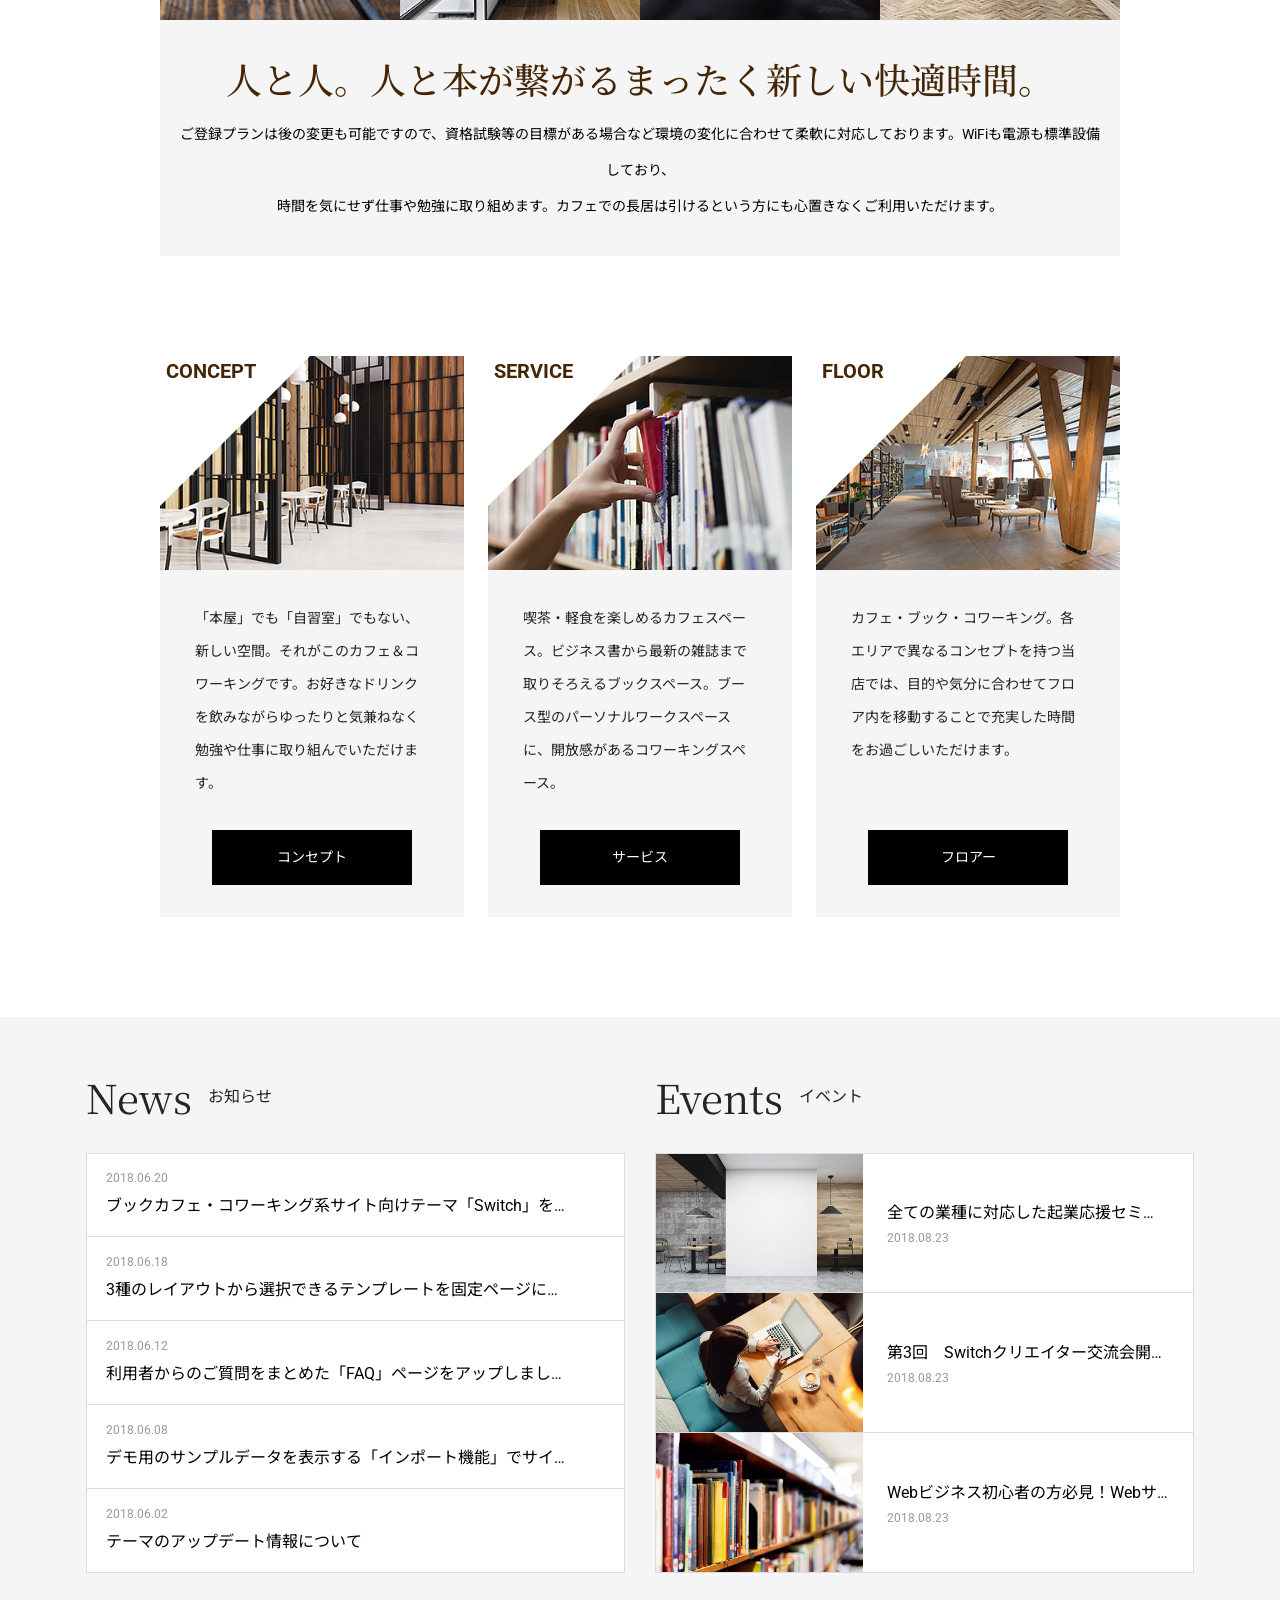
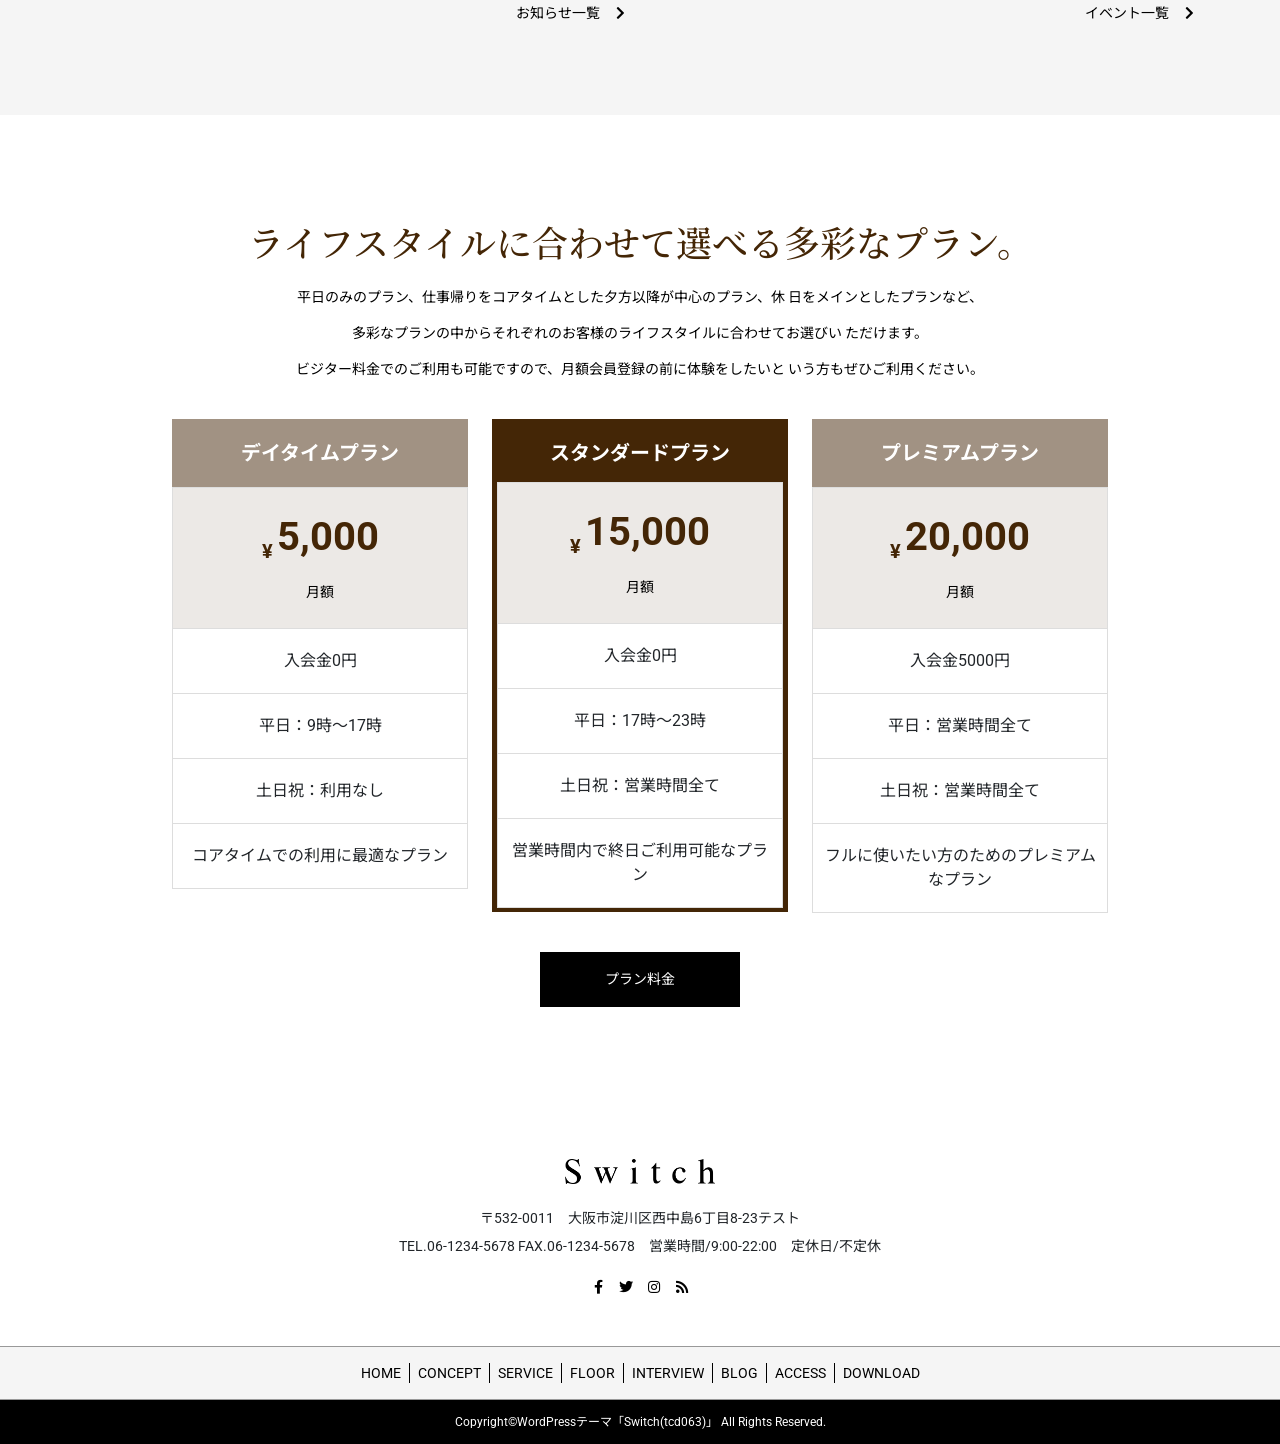
==== commit 7a2566e9: "deploy: 69a165fa3c02eb8f8de0c320686f18d4c7fcc861" ====
--- a/index.html
+++ b/index.html
@@ -28,7 +28,7 @@
       <nav class="navbar navbar-expand-xl navbar-light">
         <div class="container-fluid p-0">
           <a class="navbar-brand p-0 m-0" href="#">
-            <img src="../img/header.png" alt="logo" />
+            <img src="./img/header.png" alt="logo" />
           </a>
           <button
             class="navbar-toggler border-0"
@@ -60,13 +60,13 @@
                   CONCEPT
                   <span class="dropdown-icon">
                     <img
-                      src="../img/icon-plus.svg"
+                      src="./img/icon-plus.svg"
                       width="26"
                       height="26"
                       class="icon-plus"
                     />
                     <img
-                      src="../img/icon-minus.svg"
+                      src="./img/icon-minus.svg"
                       width="26"
                       height="26"
                       class="icon-minus"
@@ -160,22 +160,22 @@
       <div class="container-fluid px-0">
         <div class="row mx-0">
           <img
-            src="../img/about-1.jpg"
+            src="./img/about-1.jpg"
             alt="about-1"
             class="col-6 col-lg-3 img-fluid px-0"
           />
           <img
-            src="../img/about-2.jpg"
+            src="./img/about-2.jpg"
             alt="about-2"
             class="col-6 col-lg-3 img-fluid px-0"
           />
           <img
-            src="../img/about-3.jpg"
+            src="./img/about-3.jpg"
             alt="about-3"
             class="col-6 col-lg-3 img-fluid px-0"
           />
           <img
-            src="../img/about-4.jpg"
+            src="./img/about-4.jpg"
             alt="about-4"
             class="col-6 col-lg-3 img-fluid px-0"
           />
@@ -196,7 +196,7 @@
         <div class="card-top">
           <p class="card-title">CONCEPT</p>
           <img
-            src="../img/card-1.jpg"
+            src="./img/card-1.jpg"
             alt="concept"
             class="card-img-top rounded-0"
           />
@@ -212,7 +212,7 @@
         <div class="card-top">
           <p class="card-title">SERVICE</p>
           <img
-            src="../img/card-2.jpg"
+            src="./img/card-2.jpg"
             alt="concept"
             class="card-img-top rounded-0"
           />
@@ -228,7 +228,7 @@
         <div class="card-top">
           <p class="card-title">FLOOR</p>
           <img
-            src="../img/card-3.jpg"
+            src="./img/card-3.jpg"
             alt="concept"
             class="card-img-top rounded-0"
           />
@@ -323,7 +323,7 @@
                 <article class="event-card">
                   <a href="#">
                     <div class="event-thumbnail">
-                      <img src="../img/events-1.jpg" />
+                      <img src="./img/events-1.jpg" />
                     </div>
                     <div class="event-caption">
                       <h3>
@@ -338,7 +338,7 @@
                 <article class="event-card">
                   <a href="#">
                     <div class="event-thumbnail">
-                      <img src="../img/events-2.jpg" />
+                      <img src="./img/events-2.jpg" />
                     </div>
                     <div class="event-caption">
                       <h3>第3回　Switchクリエイター交流会開催いたします！</h3>
@@ -351,7 +351,7 @@
                 <article class="event-card">
                   <a href="#">
                     <div class="event-thumbnail">
-                      <img src="../img/events-3.jpg" />
+                      <img src="./img/events-3.jpg" />
                     </div>
                     <div class="event-caption">
                       <h3>
@@ -439,7 +439,7 @@
     <footer>
       <div class="footer-contact">
         <img
-          src="../img/footer.png"
+          src="./img/footer.png"
           alt="footer-logo"
           class="footer-contact-logo"
           width="150"
--- a/style.css
+++ b/style.css
@@ -1 +1 @@
-body{font-family:Roboto,"Noto Sans JP",sans-serif}section{margin-bottom:120px}.assignment-example-button{color:red;font-size:16px}.card{width:auto}.card .card-top{position:relative;overflow:hidden}.card .card-top .card-title{position:absolute;top:0;left:0;font-size:20px;font-weight:700;color:#442606;background-color:#fff;width:150px;height:150px;padding:0 0 0 6px;margin:0;clip-path:polygon(0 0,100% 0,0 100%);z-index:1}.card .card-top img{transition:.5s ease}.card .card-top img:hover{transform:scale(1.2)}@media (max-width:768px){.card .card-top img:hover{transform:none}}.card .card-body{background-color:#f5f5f5;display:flex;flex-direction:column;justify-content:center;align-items:center;padding:32px 35px}.card .card-body .card-text{font-family:Roboto,"Noto Sans JP",sans-serif;font-size:14px;line-height:33px;margin:0 0 30px}.message{padding:32px 20px}.message .title{color:#000;font-size:36px;font-family:"Noto Serif JP",serif;line-height:54px;margin:0 0 10px;text-align:center;word-wrap:break-word}@media (max-width:992px){.message .title{font-size:20px;line-height:30px;margin:0 0 6px}}.message .text{color:#000;font-size:14px;line-height:36px;text-align:center;word-wrap:break-word;margin-bottom:0}@media (max-width:992px){.message .text{line-height:28px}}.atoms-button{width:200px;height:55px;color:#fff;background-color:#000;font-size:14px;line-height:20px;display:flex;justify-content:center;align-items:center;transition:.2s ease}@media (max-width:992px){.atoms-button{width:150px}}@media (max-width:768px){.atoms-button{width:180px;height:45px}}.atoms-button:hover{color:#fff;background-color:#442606;text-decoration:none}.news-and-events-more{align-self:flex-end;cursor:pointer;color:#000;text-decoration:none;font-size:14px;transition:color .2s ease;display:inline-flex;align-items:center}.news-and-events-more:hover{color:#999;text-decoration:none}.news-and-events-more>i{margin-left:16px}.news-and-events-title>h2{display:flex;align-items:center;font-size:20px;font-family:"Noto Serif JP",serif;margin-bottom:32px}@media (min-width:992px){.news-and-events-title>h2{font-size:40px}}.news-and-events-title>h2 .caption{font-size:16px;font-family:Roboto,"Noto Sans JP",sans-serif;font-weight:400;margin-left:16px}.plan{display:flex;flex-direction:row;justify-content:center;align-items:flex-start}@media (max-width:768px){.plan{flex-direction:column;margin-bottom:24px}}.plan>.plan-daytime{width:100%}.plan>.plan-standard{width:100%}.plan>.plan-standard ul{border:5px solid #442606}.plan>.plan-standard ul li:nth-child(1){height:59px;background-color:#442606;padding:15px 8px}.plan ul{list-style:none;padding:0;margin:0 12px}@media (max-width:768px){.plan ul{margin-bottom:24px}}.plan ul li{padding:20px 8px;text-align:center;margin:-1px 0;border:1px solid #ddd}.plan ul li:nth-child(1){height:69px;color:#fff;font-size:20px;font-weight:700;line-height:29px;background-color:#a19283;margin:0;border:none}.plan ul li:nth-child(2){height:142px;background-color:#ece9e6}.plan ul li:nth-child(2) .plan-price{display:flex;flex-direction:row;justify-content:center;align-items:flex-end;color:#442606;font-weight:700;gap:4px;margin:0 0 16px}.plan ul li:nth-child(2) .plan-price .plan-price-mark{font-size:20px;line-height:29px}.plan ul li:nth-child(2) .plan-price .plan-price-yen{font-size:40px;line-height:58px}.plan ul li:nth-child(2) .plan-price .plan-price-mark,.plan ul li:nth-child(2) .plan-price .plan-price-yen{margin:0}.plan ul li:nth-child(2) .text{color:#000;font-size:14px;margin:0}.plan ul li:nth-child(n+3){height:auto;background-color:#fff;padding:20px 10px;overflow-wrap:break-word}.about{max-width:960px;padding:0;margin:0 auto 100px;background-color:#f5f5f5}@media (max-width:768px){.about{max-width:720px;margin-bottom:40px}}.about .message{margin:0 auto}.about .message .title{color:#442606}.about .message .text{color:#000}.cards{max-width:960px;display:grid;grid-template-columns:1fr 1fr 1fr;grid-template-rows:auto;gap:24px;margin:0 auto}@media (max-width:768px){.cards{max-width:540px;grid-template-columns:1fr;gap:0}}.cards .card{padding:0 0 100px}@media (max-width:768px){.cards .card{padding:0 0 40px}}.cards .card .card-body{display:flex;flex-direction:column;justify-content:space-between;align-items:center}footer .footer-contact{padding:52px 20px;box-sizing:border-box;border-bottom:1px solid #999}@media (max-width:768px){footer .footer-contact{padding:32px 20px}}footer .footer-contact img{display:block;margin:0 auto 20px}footer .footer-contact .footer-contact-address{font-size:14px;line-height:28px;text-align:center;word-wrap:break-word;margin-bottom:20px}footer .footer-contact .footer-contact-icon{width:98px;height:14px;display:grid;grid-template-columns:1fr 1fr 1fr 1fr;grid-template-rows:auto;gap:14px;margin:0 auto}footer .footer-contact .footer-contact-icon .footer-contact-icon-item{display:block;height:14px;margin:0}footer .footer-contact .footer-contact-icon .footer-contact-icon-item a{color:#000;font-size:14px;text-decoration:none;transition:.2s ease;display:flex;justify-content:center;align-items:center}footer .footer-contact .footer-contact-icon .footer-contact-icon-item a:hover{color:#999}footer .footer-nav{height:auto;background-color:#f5f5f5;padding:16px;border-bottom:1px solid #999}footer .footer-nav .footer-nav-list{display:flex;justify-content:center;align-items:center}@media (max-width:768px){footer .footer-nav .footer-nav-list{display:grid;grid-template-columns:1fr 1fr;grid-template-rows:auto;gap:8px}}footer .footer-nav .footer-nav-list .footer-nav-list-item{height:20px;padding:0 8px}@media (max-width:768px){footer .footer-nav .footer-nav-list .footer-nav-list-item{padding:0}}footer .footer-nav .footer-nav-list .footer-nav-list-item:not(:last-child){border-right:1px solid #000}@media (max-width:768px){footer .footer-nav .footer-nav-list .footer-nav-list-item:not(:last-child){margin-right:0;border-right:0}}footer .footer-nav .footer-nav-list .footer-nav-list-item a{display:flex;align-items:center;color:#000;font-size:14px;line-height:20px;text-decoration:none;transition:.2s ease}footer .footer-nav .footer-nav-list .footer-nav-list-item a:hover{color:#442606}footer .footer-copyright{background-color:#000;padding:16px}footer .footer-copyright .footer-copyright-text{color:#fff;font-size:12px;line-height:12px;text-align:center;word-wrap:break-word;margin:0}.events{display:flex;flex-direction:column;align-items:stretch;margin-bottom:35px}.events .news-and-events-title h2{font-weight:400}.events .event-list{display:flex;flex-direction:column;align-items:stretch;margin-bottom:30px}.events .event-list .event-card>a{height:70px;display:flex;text-decoration:none;border:1px solid #ddd}.events .event-list .event-card>a .event-thumbnail{display:none;width:207px;overflow:hidden}.events .event-list .event-card>a .event-thumbnail>img{height:100%;transition:transform .5s ease}.events .event-list .event-card>a .event-thumbnail:hover>img{transform:scale(1.2)}.events .event-list .event-card>a .event-caption{width:100%;background-color:#fff;display:flex;flex-direction:column;align-items:flex-start;justify-content:center;padding:10px 20px 16px}.events .event-list .event-card>a .event-caption>h3{color:#000;font-size:16px;font-weight:400;line-height:23px;overflow:hidden;white-space:nowrap;text-overflow:ellipsis;margin-bottom:8px;width:100%}.events .event-list .event-card>a .event-caption .posted-at{color:#999;font-size:12px;line-height:12px}@media (min-width:992px){.events .event-list .event-card>a{height:140px}.events .event-list .event-card>a .event-thumbnail{display:block}.events .event-list .event-card>a .event-caption{width:calc(100% - 207px);padding:0 24px}}.events .event-list .event-card:not(:first-child)>a{border-top:none}header{height:90px;position:relative;z-index:1}@media (max-width:1200px){header{height:60px}}header .navbar{background-color:rgba(0,0,0,.5);padding:0 30px}@media (max-width:1200px){header .navbar{background-color:#000;padding:0 16px}}header .navbar .container-fluid .navbar-brand>img{width:140px}@media (max-width:1200px){header .navbar .container-fluid .navbar-brand>img{width:120px}}header .navbar .container-fluid .navbar-toggler{padding:20.5px 0;outline:0}header .navbar .container-fluid .navbar-toggler .navbar-toggler-icon{background-image:url(../img/humberger-bar.svg);width:15px;height:19px}header .navbar .container-fluid .nav-item .nav-link.show{color:#fff}header .navbar .container-fluid .nav-item button,header .navbar .container-fluid .nav-item>a{width:100%;color:#fff;font-size:14px;line-height:20px;padding:35px 20px;transition:.2s ease}@media (max-width:1200px){header .navbar .container-fluid .nav-item button,header .navbar .container-fluid .nav-item>a{padding:15px 0}}header .navbar .container-fluid .nav-item button:hover,header .navbar .container-fluid .nav-item>a:hover{color:#999}@media (max-width:1200px){header .navbar .container-fluid .nav-item button:hover,header .navbar .container-fluid .nav-item>a:hover{color:#fff}}header .navbar .container-fluid .nav-item .dropdown-lg[aria-expanded=false] .icon-minus{display:none}header .navbar .container-fluid .nav-item .dropdown-lg[aria-expanded=true] .icon-plus{display:none}@media (min-width:1200px){header .navbar .container-fluid .nav-item .collapse{display:none}}@media (min-width:1200px){header .navbar .container-fluid .nav-item:hover .collapse{top:90px;display:block}header .navbar .container-fluid .nav-item:hover .collapse ul{position:absolute}}header .navbar .container-fluid .nav-item>div>ul{width:220px;background-color:#000;padding:0;list-style:none}@media (max-width:1200px){header .navbar .container-fluid .nav-item>div>ul{width:100%}}header .navbar .container-fluid .nav-item>div>ul>li{height:56px}@media (max-width:1200px){header .navbar .container-fluid .nav-item>div>ul>li{height:50px}}header .navbar .container-fluid .nav-item>div>ul>li .dropdown-item{color:#fff;font-size:14px;line-height:20px;padding:18px;transition:.2s ease}@media (max-width:1200px){header .navbar .container-fluid .nav-item>div>ul>li .dropdown-item{padding:15px 12px}}header .navbar .container-fluid .nav-item>div>ul>li .dropdown-item:hover{background-color:#442606}@media (max-width:1200px){header .navbar .container-fluid .nav-item>div>ul>li .dropdown-item:hover{background-color:#000}}.news{display:flex;flex-direction:column;align-items:stretch;margin-bottom:35px}.news .news-and-events-title h2{font-weight:400}.news .news-list{display:flex;flex-direction:column;align-items:stretch;margin-bottom:30px}.news .news-list .news-card>a{display:block;text-decoration:none;transition:.2s ease}.news .news-list .news-card>a .news-caption{background-color:#fff;border:1px solid #ddd;display:flex;flex-direction:column;align-items:flex-start;justify-content:center;padding:18.5px 25px 18.5px 19px}.news .news-list .news-card>a .news-caption>h3{width:100%;max-width:460px;color:#000;font-size:16px;font-weight:400;line-height:23px;overflow:hidden;white-space:nowrap;text-overflow:ellipsis;margin:0}.news .news-list .news-card>a .news-caption .news-posted-at{color:#999;font-size:12px;line-height:12px;margin-bottom:10px}.news .news-list .news-card:hover>a .news-caption h3{color:#442606}.news .news-list .news-card:not(:first-child)>a .news-caption{border-top:none;padding:19px 25px 19px 19px}.plans{margin:0;padding:0 0 100px 0}@media (max-width:768px){.plans{padding:0 0 40px 0}}.plans .message{padding-top:0}.plans .message .title{color:#442606}.plans .plan{margin:0 auto 40px auto;max-width:960px}@media (max-width:768px){.plans .plan{margin-bottom:0 auto;max-width:540px}}.plans .atoms-button{margin:0 auto}.top{padding:0;margin-bottom:100px}@media (max-width:992px){.top{margin-bottom:40px}}.top .top-img{width:100%;height:100vh;position:relative;background-image:url(../img/top.jpg);background-repeat:no-repeat;background-size:cover;background-position:center center}@media (max-width:992px){.top .top-img{height:360px}}.top .top-img .top-img-message{position:absolute;top:50%;left:50%;margin:0;-webkit-transform:translate(-50%,-50%);-moz-transform:translate(-50%,-50%);transform:translate(-50%,-50%);color:#fff;font-family:"Noto Serif JP",serif;font-size:36px;-ms-writing-mode:tb-rl;writing-mode:vertical-rl}@media (max-width:992px){.top .top-img .top-img-message{font-size:20px}}.top .top-message{width:100%;background-color:#000}.top .top-message .message{max-width:960px;margin:0 auto}@media (max-width:992px){.top .top-message .message{max-width:720px}}.top .top-message .message .title{color:#fff}.top .top-message .message .text{color:#fff}.news-and-events{background-color:#f5f5f5;margin-bottom:100px}@media (max-width:768px){.news-and-events{margin-bottom:40px}}.news-and-events .container{padding:56px 16px}+body{font-family:Roboto,"Noto Sans JP",sans-serif}section{margin-bottom:120px}.atoms-button{width:200px;height:55px;color:#fff;background-color:#000;font-size:14px;line-height:20px;display:flex;justify-content:center;align-items:center;transition:.2s ease}@media (max-width:992px){.atoms-button{width:150px}}@media (max-width:768px){.atoms-button{width:180px;height:45px}}.atoms-button:hover{color:#fff;background-color:#442606;text-decoration:none}.assignment-example-button{color:red;font-size:16px}.card{width:auto}.card .card-top{position:relative;overflow:hidden}.card .card-top .card-title{position:absolute;top:0;left:0;font-size:20px;font-weight:700;color:#442606;background-color:#fff;width:150px;height:150px;padding:0 0 0 6px;margin:0;clip-path:polygon(0 0,100% 0,0 100%);z-index:1}.card .card-top img{transition:.5s ease}.card .card-top img:hover{transform:scale(1.2)}@media (max-width:768px){.card .card-top img:hover{transform:none}}.card .card-body{background-color:#f5f5f5;display:flex;flex-direction:column;justify-content:center;align-items:center;padding:32px 35px}.card .card-body .card-text{font-family:Roboto,"Noto Sans JP",sans-serif;font-size:14px;line-height:33px;margin:0 0 30px}.message{padding:32px 20px}.message .title{color:#000;font-size:36px;font-family:"Noto Serif JP",serif;line-height:54px;margin:0 0 10px;text-align:center;word-wrap:break-word}@media (max-width:992px){.message .title{font-size:20px;line-height:30px;margin:0 0 6px}}.message .text{color:#000;font-size:14px;line-height:36px;text-align:center;word-wrap:break-word;margin-bottom:0}@media (max-width:992px){.message .text{line-height:28px}}.news-and-events-more{align-self:flex-end;cursor:pointer;color:#000;text-decoration:none;font-size:14px;transition:color .2s ease;display:inline-flex;align-items:center}.news-and-events-more:hover{color:#999;text-decoration:none}.news-and-events-more>i{margin-left:16px}.news-and-events-title>h2{display:flex;align-items:center;font-size:20px;font-family:"Noto Serif JP",serif;margin-bottom:32px}@media (min-width:992px){.news-and-events-title>h2{font-size:40px}}.news-and-events-title>h2 .caption{font-size:16px;font-family:Roboto,"Noto Sans JP",sans-serif;font-weight:400;margin-left:16px}.plan{display:flex;flex-direction:row;justify-content:center;align-items:flex-start}@media (max-width:768px){.plan{flex-direction:column;margin-bottom:24px}}.plan>.plan-daytime{width:100%}.plan>.plan-standard{width:100%}.plan>.plan-standard ul{border:5px solid #442606}.plan>.plan-standard ul li:nth-child(1){height:59px;background-color:#442606;padding:15px 8px}.plan ul{list-style:none;padding:0;margin:0 12px}@media (max-width:768px){.plan ul{margin-bottom:24px}}.plan ul li{padding:20px 8px;text-align:center;margin:-1px 0;border:1px solid #ddd}.plan ul li:nth-child(1){height:69px;color:#fff;font-size:20px;font-weight:700;line-height:29px;background-color:#a19283;margin:0;border:none}.plan ul li:nth-child(2){height:142px;background-color:#ece9e6}.plan ul li:nth-child(2) .plan-price{display:flex;flex-direction:row;justify-content:center;align-items:flex-end;color:#442606;font-weight:700;gap:4px;margin:0 0 16px}.plan ul li:nth-child(2) .plan-price .plan-price-mark{font-size:20px;line-height:29px}.plan ul li:nth-child(2) .plan-price .plan-price-yen{font-size:40px;line-height:58px}.plan ul li:nth-child(2) .plan-price .plan-price-mark,.plan ul li:nth-child(2) .plan-price .plan-price-yen{margin:0}.plan ul li:nth-child(2) .text{color:#000;font-size:14px;margin:0}.plan ul li:nth-child(n+3){height:auto;background-color:#fff;padding:20px 10px;overflow-wrap:break-word}.about{max-width:960px;padding:0;margin:0 auto 100px;background-color:#f5f5f5}@media (max-width:768px){.about{max-width:720px;margin-bottom:40px}}.about .message{margin:0 auto}.about .message .title{color:#442606}.about .message .text{color:#000}.cards{max-width:960px;display:grid;grid-template-columns:1fr 1fr 1fr;grid-template-rows:auto;gap:24px;margin:0 auto}@media (max-width:768px){.cards{max-width:540px;grid-template-columns:1fr;gap:0}}.cards .card{padding:0 0 100px}@media (max-width:768px){.cards .card{padding:0 0 40px}}.cards .card .card-body{display:flex;flex-direction:column;justify-content:space-between;align-items:center}.events{display:flex;flex-direction:column;align-items:stretch;margin-bottom:35px}.events .news-and-events-title h2{font-weight:400}.events .event-list{display:flex;flex-direction:column;align-items:stretch;margin-bottom:30px}.events .event-list .event-card>a{height:70px;display:flex;text-decoration:none;border:1px solid #ddd}.events .event-list .event-card>a .event-thumbnail{display:none;width:207px;overflow:hidden}.events .event-list .event-card>a .event-thumbnail>img{height:100%;transition:transform .5s ease}.events .event-list .event-card>a .event-thumbnail:hover>img{transform:scale(1.2)}.events .event-list .event-card>a .event-caption{width:100%;background-color:#fff;display:flex;flex-direction:column;align-items:flex-start;justify-content:center;padding:10px 20px 16px}.events .event-list .event-card>a .event-caption>h3{color:#000;font-size:16px;font-weight:400;line-height:23px;overflow:hidden;white-space:nowrap;text-overflow:ellipsis;margin-bottom:8px;width:100%}.events .event-list .event-card>a .event-caption .posted-at{color:#999;font-size:12px;line-height:12px}@media (min-width:992px){.events .event-list .event-card>a{height:140px}.events .event-list .event-card>a .event-thumbnail{display:block}.events .event-list .event-card>a .event-caption{width:calc(100% - 207px);padding:0 24px}}.events .event-list .event-card:not(:first-child)>a{border-top:none}header{height:90px;position:relative;z-index:1}@media (max-width:1200px){header{height:60px}}header .navbar{background-color:rgba(0,0,0,.5);padding:0 30px}@media (max-width:1200px){header .navbar{background-color:#000;padding:0 16px}}header .navbar .container-fluid .navbar-brand>img{width:140px}@media (max-width:1200px){header .navbar .container-fluid .navbar-brand>img{width:120px}}header .navbar .container-fluid .navbar-toggler{padding:20.5px 0;outline:0}header .navbar .container-fluid .navbar-toggler .navbar-toggler-icon{background-image:url(img/humberger-bar.svg);width:15px;height:19px}header .navbar .container-fluid .nav-item .nav-link.show{color:#fff}header .navbar .container-fluid .nav-item button,header .navbar .container-fluid .nav-item>a{width:100%;color:#fff;font-size:14px;line-height:20px;padding:35px 20px;transition:.2s ease}@media (max-width:1200px){header .navbar .container-fluid .nav-item button,header .navbar .container-fluid .nav-item>a{padding:15px 0}}header .navbar .container-fluid .nav-item button:hover,header .navbar .container-fluid .nav-item>a:hover{color:#999}@media (max-width:1200px){header .navbar .container-fluid .nav-item button:hover,header .navbar .container-fluid .nav-item>a:hover{color:#fff}}header .navbar .container-fluid .nav-item .dropdown-lg[aria-expanded=false] .icon-minus{display:none}header .navbar .container-fluid .nav-item .dropdown-lg[aria-expanded=true] .icon-plus{display:none}@media (min-width:1200px){header .navbar .container-fluid .nav-item .collapse{display:none}}@media (min-width:1200px){header .navbar .container-fluid .nav-item:hover .collapse{top:90px;display:block}header .navbar .container-fluid .nav-item:hover .collapse ul{position:absolute}}header .navbar .container-fluid .nav-item>div>ul{width:220px;background-color:#000;padding:0;list-style:none}@media (max-width:1200px){header .navbar .container-fluid .nav-item>div>ul{width:100%}}header .navbar .container-fluid .nav-item>div>ul>li{height:56px}@media (max-width:1200px){header .navbar .container-fluid .nav-item>div>ul>li{height:50px}}header .navbar .container-fluid .nav-item>div>ul>li .dropdown-item{color:#fff;font-size:14px;line-height:20px;padding:18px;transition:.2s ease}@media (max-width:1200px){header .navbar .container-fluid .nav-item>div>ul>li .dropdown-item{padding:15px 12px}}header .navbar .container-fluid .nav-item>div>ul>li .dropdown-item:hover{background-color:#442606}@media (max-width:1200px){header .navbar .container-fluid .nav-item>div>ul>li .dropdown-item:hover{background-color:#000}}footer .footer-contact{padding:52px 20px;box-sizing:border-box;border-bottom:1px solid #999}@media (max-width:768px){footer .footer-contact{padding:32px 20px}}footer .footer-contact img{display:block;margin:0 auto 20px}footer .footer-contact .footer-contact-address{font-size:14px;line-height:28px;text-align:center;word-wrap:break-word;margin-bottom:20px}footer .footer-contact .footer-contact-icon{width:98px;height:14px;display:grid;grid-template-columns:1fr 1fr 1fr 1fr;grid-template-rows:auto;gap:14px;margin:0 auto}footer .footer-contact .footer-contact-icon .footer-contact-icon-item{display:block;height:14px;margin:0}footer .footer-contact .footer-contact-icon .footer-contact-icon-item a{color:#000;font-size:14px;text-decoration:none;transition:.2s ease;display:flex;justify-content:center;align-items:center}footer .footer-contact .footer-contact-icon .footer-contact-icon-item a:hover{color:#999}footer .footer-nav{height:auto;background-color:#f5f5f5;padding:16px;border-bottom:1px solid #999}footer .footer-nav .footer-nav-list{display:flex;justify-content:center;align-items:center}@media (max-width:768px){footer .footer-nav .footer-nav-list{display:grid;grid-template-columns:1fr 1fr;grid-template-rows:auto;gap:8px}}footer .footer-nav .footer-nav-list .footer-nav-list-item{height:20px;padding:0 8px}@media (max-width:768px){footer .footer-nav .footer-nav-list .footer-nav-list-item{padding:0}}footer .footer-nav .footer-nav-list .footer-nav-list-item:not(:last-child){border-right:1px solid #000}@media (max-width:768px){footer .footer-nav .footer-nav-list .footer-nav-list-item:not(:last-child){margin-right:0;border-right:0}}footer .footer-nav .footer-nav-list .footer-nav-list-item a{display:flex;align-items:center;color:#000;font-size:14px;line-height:20px;text-decoration:none;transition:.2s ease}footer .footer-nav .footer-nav-list .footer-nav-list-item a:hover{color:#442606}footer .footer-copyright{background-color:#000;padding:16px}footer .footer-copyright .footer-copyright-text{color:#fff;font-size:12px;line-height:12px;text-align:center;word-wrap:break-word;margin:0}.news{display:flex;flex-direction:column;align-items:stretch;margin-bottom:35px}.news .news-and-events-title h2{font-weight:400}.news .news-list{display:flex;flex-direction:column;align-items:stretch;margin-bottom:30px}.news .news-list .news-card>a{display:block;text-decoration:none;transition:.2s ease}.news .news-list .news-card>a .news-caption{background-color:#fff;border:1px solid #ddd;display:flex;flex-direction:column;align-items:flex-start;justify-content:center;padding:18.5px 25px 18.5px 19px}.news .news-list .news-card>a .news-caption>h3{width:100%;max-width:460px;color:#000;font-size:16px;font-weight:400;line-height:23px;overflow:hidden;white-space:nowrap;text-overflow:ellipsis;margin:0}.news .news-list .news-card>a .news-caption .news-posted-at{color:#999;font-size:12px;line-height:12px;margin-bottom:10px}.news .news-list .news-card:hover>a .news-caption h3{color:#442606}.news .news-list .news-card:not(:first-child)>a .news-caption{border-top:none;padding:19px 25px 19px 19px}.plans{margin:0;padding:0 0 100px 0}@media (max-width:768px){.plans{padding:0 0 40px 0}}.plans .message{padding-top:0}.plans .message .title{color:#442606}.plans .plan{max-width:960px;margin:0 auto 40px auto}@media (max-width:768px){.plans .plan{max-width:540px;margin:0 auto}}.plans .atoms-button{margin:0 auto}.top{padding:0;margin-bottom:100px}@media (max-width:992px){.top{margin-bottom:40px}}.top .top-img{width:100%;height:100vh;position:relative;background-image:url(img/top.jpg);background-repeat:no-repeat;background-size:cover;background-position:center center}@media (max-width:992px){.top .top-img{height:360px}}.top .top-img .top-img-message{position:absolute;top:50%;left:50%;margin:0;-webkit-transform:translate(-50%,-50%);-moz-transform:translate(-50%,-50%);transform:translate(-50%,-50%);color:#fff;font-family:"Noto Serif JP",serif;font-size:36px;-ms-writing-mode:tb-rl;writing-mode:vertical-rl}@media (max-width:992px){.top .top-img .top-img-message{font-size:20px}}.top .top-message{width:100%;background-color:#000}.top .top-message .message{max-width:960px;margin:0 auto}@media (max-width:992px){.top .top-message .message{max-width:720px}}.top .top-message .message .title{color:#fff}.top .top-message .message .text{color:#fff}.news-and-events{background-color:#f5f5f5;margin-bottom:100px}@media (max-width:768px){.news-and-events{margin-bottom:40px}}.news-and-events .container{padding:56px 16px}
